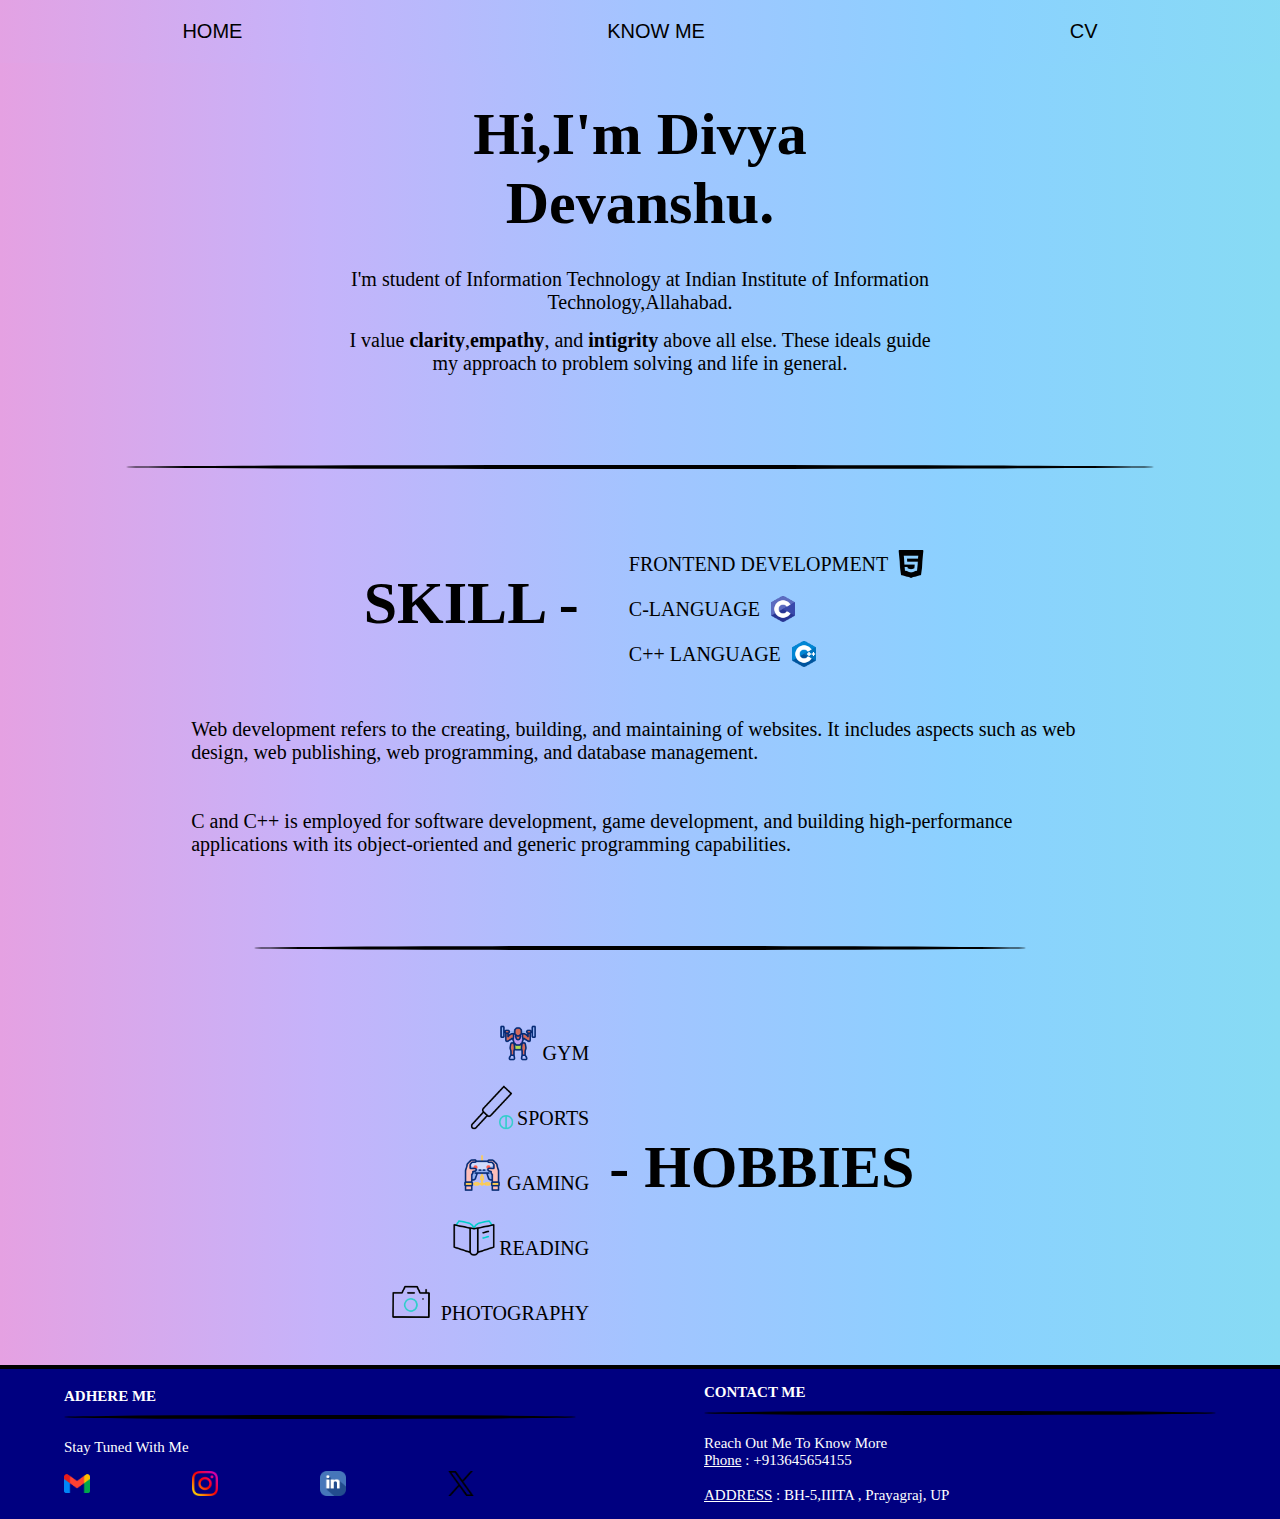
==== index.html @ 2aa6dc42 "Update index.html" ====
<!DOCTYPE html>
<html lang="en">
<head>
    <title>Document</title>
    <link rel="stylesheet" href="style.css">
</head>
<body>
    <header id="bar">
        <a href="index.html">HOME</a>
        <a href="knowme.html">KNOW ME</a>
        <a href="CV.html" target="_main">CV</a>
    </header>
    <div class="back" id="back1">
    <div id="info">
        <h1>Hi,I'm Divya Devanshu.</h1>
        <p id="intro" style="margin-top: 30px;">I'm student of Information Technology at Indian Institute of Information Technology,Allahabad.</p>
        <p id="intro" style="margin-top: 15px;">I value <b>clarity</b>,<b>empathy</b>, and <b>intigrity</b> above all else. These ideals guide my approach to problem solving and life in general.</p>
    </div>
    </div>
    <hr id="bigline">
    

    <div class="back" id="back2">
        <div  id="webd">
        <div id="skill"><h1>SKILL -</h1></div>
        <div id="skillist"><ul>
            <li>FRONTEND DEVELOPMENT<img src="html.png" id="skillogo"></li>
            <li>C-LANGUAGE<img src="c.png" id="skillogo"></li>
            <li>C++ LANGUAGE<img src="c++.png" id="skillogo"></li>
        </ul></div>
        </div>
        <div id="skilldesc">
            <p>Web development refers to the creating, building, and maintaining of websites. It includes aspects such as web design, web publishing, web programming, and database management.<br><br><br>C and C++ is employed for software development, game development, and building high-performance applications with its object-oriented and generic programming capabilities.
            </p>
        </div>
        </div>
        <hr id="smallline">
    </div>

    <div class="back" id="back3">
        <div id="interest">
        <div id="hobbielist">
            <ul id="hobbiecontent">
                <li><img src="/gym.gif" loop autoplay id="hobbieicon">GYM</li>
                <li><img src="/sport.gif" loop autoplay id="hobbieicon">SPORTS</li>
                <li><img src="/gaming.gif" loop autoplay id="hobbieicon">GAMING</li>
                <li><img src="/book.gif" loop autoplay id="hobbieicon">READING</li>
                <li><img src="/photo.gif" loop autoplay id="hobbieicon"> PHOTOGRAPHY</li>
            </ul>
        </div>
        <div id="hobbie"><h1>- HOBBIES</h1></div>
        </div>
        <hr id="line">
    </div>

    <footer>
        <div id="container">
            <div class="content">
                <h1 id="foot">ADHERE ME</h1>
                <hr id="smalline">
                <p id="stay">Stay Tuned With Me</p>
                <div id="social">
                    <a href="#" class="icon"><img src="/gmail.png" id="icon"></a>
                    <a href="#" class="icon"><img src="/instagram.png" id="icon"></a>
                    <a href="#" class="icon"><img src="/linkedin.png" id="icon"></a>
                    <a href="#" class="icon"><img src="/twitter.png" id="icon"></a>
                </div>
            </div>

            <div class="content" id="content2">
                <h1 id="foot">CONTACT ME</h1>
                <hr id="smalline">

                <p id="reach">Reach Out Me To Know More<br>
                <u>Phone</u> : +913645654155 </p>
                <br>
                <p id="reach"><u>ADDRESS</u> : BH-5,IIITA , Prayagraj, UP</p>
            </div>
        </div>
    </footer>
</body>
</html>
---- style.css ----
*{
    margin: 0;
    padding: 0;

    
}

body{
    display: flex;
    justify-content: center;
    flex-wrap: wrap;

    background-image: linear-gradient(to right, #e5a1e2, #c5b3fa, #a3c4ff, #8bd1ff, #87dbf4);
}

p{
    font-size: 20px;
    font-family: cursive;
}

h1{
    font-size: 60px;
}

a{
    text-decoration: none;
    color: black;
}


header{
    background: linear-gradient(to right, #e5a1e2, #c5b3fa, #a3c4ff, #8bd1ff, #87dbf4);
    z-index: 4;
    width: 100%;
    padding: 20px;
    margin-bottom: 20px;
    font-size: 1.25rem;
    font-family:'Franklin Gothic Medium', 'Arial Narrow', Arial, sans-serif;
    display: flex;
    justify-content: space-around;
    position: fixed;
    top: 0;

}

#back1{
    margin-top: 50px;
}

hr{
    margin-top: 90px;
    border: 2px solid black;
    border-radius: 50%;
    margin-bottom: 50px;
}

#bigline{
    width: 80%;
    display: flex;
    justify-content: center;
}

#info{
    margin-top: 50px;
    width:60%;
    text-align: center;
}

.back{
    display: flex;
    justify-content: center;
    flex-wrap: wrap;
}

#webd{
    display: flex;
    justify-content: center;
    flex-wrap: wrap;
    width:897.6px;
}



#skill{
    font-size: 40px;
    padding-left: 30px;
    padding-right: 30px;
    height: 168.8px;
    display: flex;
    align-items: center;
}

li{
    list-style-type: none;
    padding-left: 20px;
    padding-right: 20px;
    margin-bottom: 10px;
    margin-top: 10px;
    font-size: 20px;
}

#skillist{
    display: flex;
    align-items: center;
}

#skilldesc{
    width: 897.6px;
    margin-top: 30px;
}

#skillogo{
    height: 30px;
    margin-left: 8px;
    margin-bottom: 0;
    position: relative;
    top: 8px;
}

#smallline{
    width: 60%;
    display: flex;
    justify-content: center;
}

#back3{
    width:100%;
}

#interest{
    display: flex;
    justify-content: center;
    align-items: center;
    width: 60%;
}

#hobbiecontent{
    text-align: right;
    font-size: 20px;
}

#hobbieicon{
    height: 50pX;
    position: relative;
    top: 8px;
}

#line{
    width: 100%;
    display: flex;
    border-radius: 0;
    justify-content: center;
    margin-top: 30px;
    margin-bottom: 0px;
}

#container{
    display: flex;
    justify-content:space-around;
    align-items: center;
    margin-top: 0;
    padding-top: 0;

}

footer{
    
    background-color:navy;
}

#foot{
    font-size: 15px;
}

#reach{
    font-size: 15px;
}

#stay{
    font-size: 15px;
}

#icon{
    width: 20%;
}

.content{
    width: 40%;
    padding: 15px;
    height: 100%;
    color: white;
    margin-bottom: 0px;
}


#smalline{
    margin-top: 10px;
    margin-bottom: 20px;
}

#social{
    display: flex;
}

#stay{
    margin-bottom: 15px;

}
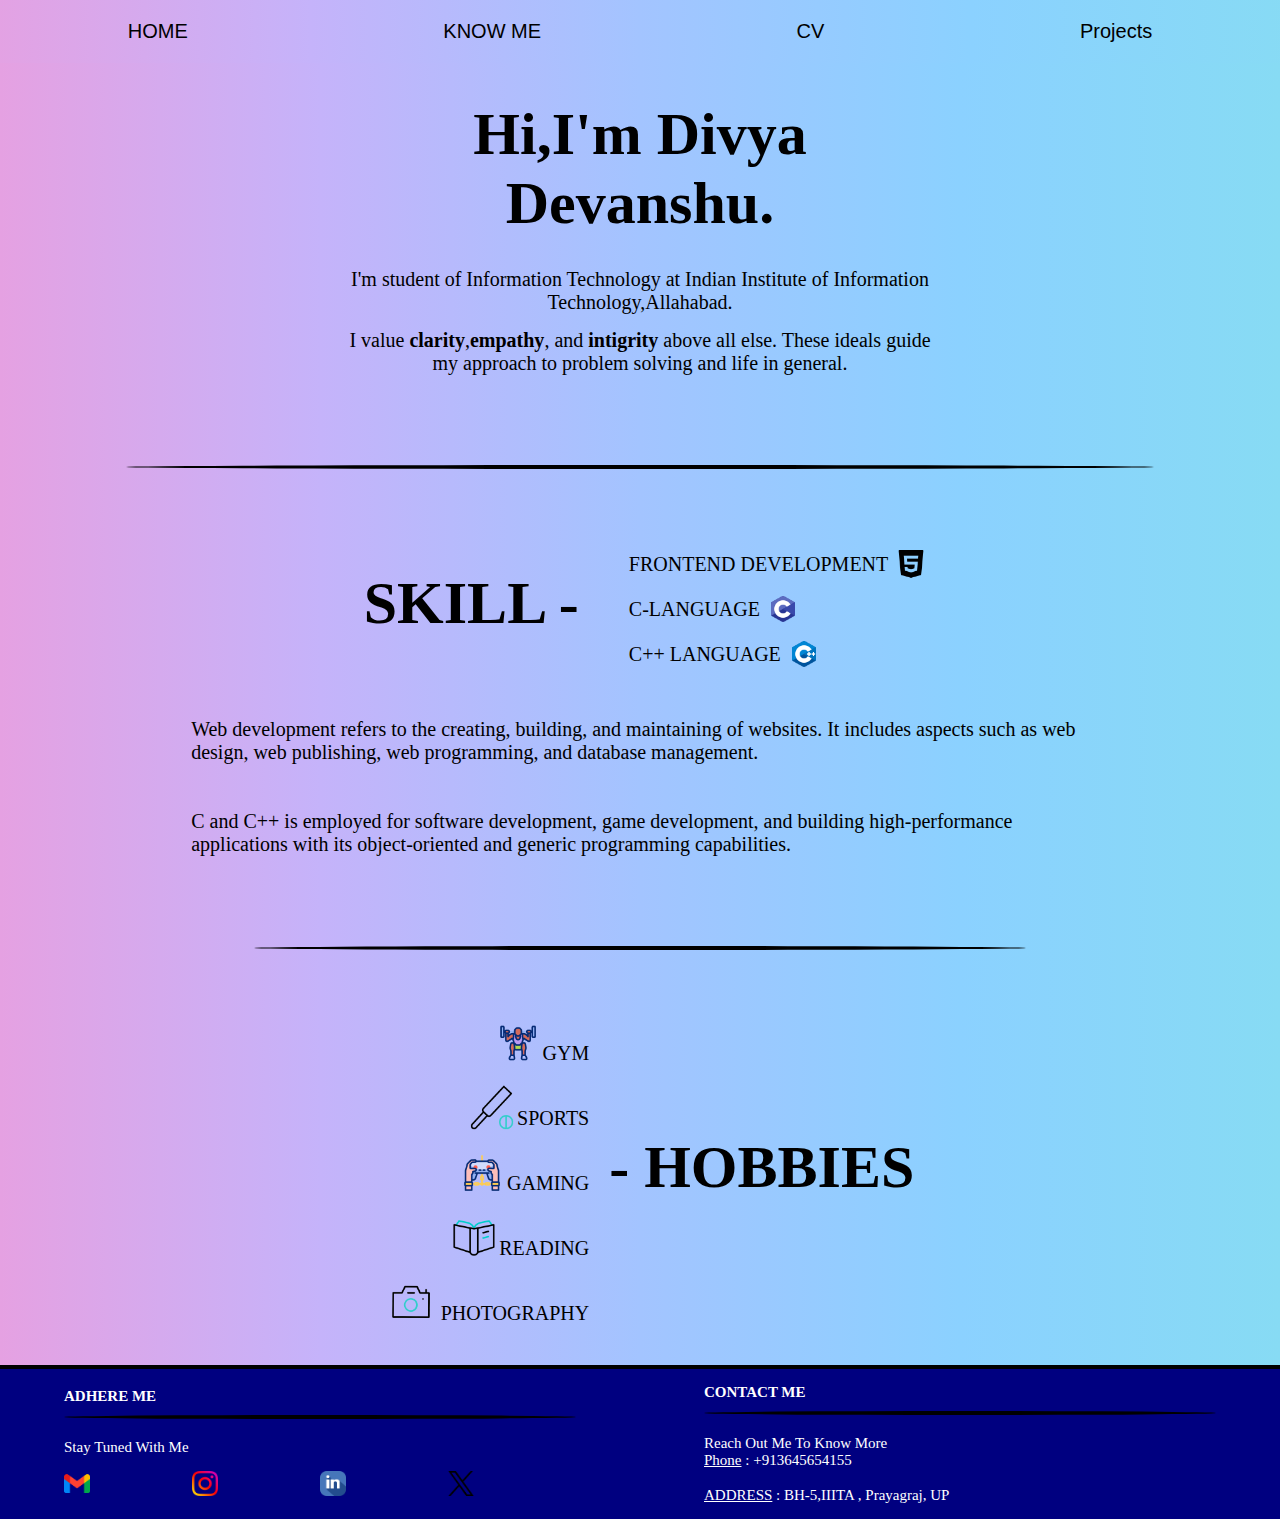
==== commit 06644037: "Update index.html" ====
--- a/index.html
+++ b/index.html
@@ -9,6 +9,7 @@
         <a href="index.html">HOME</a>
         <a href="knowme.html">KNOW ME</a>
         <a href="CV.html" target="_main">CV</a>
+        <ahref="projects.html"> Projects</a>
     </header>
     <div class="back" id="back1">
     <div id="info">
@@ -41,11 +42,11 @@
         <div id="interest">
         <div id="hobbielist">
             <ul id="hobbiecontent">
-                <li><img src="/gym.gif" loop autoplay id="hobbieicon">GYM</li>
-                <li><img src="/sport.gif" loop autoplay id="hobbieicon">SPORTS</li>
-                <li><img src="/gaming.gif" loop autoplay id="hobbieicon">GAMING</li>
-                <li><img src="/book.gif" loop autoplay id="hobbieicon">READING</li>
-                <li><img src="/photo.gif" loop autoplay id="hobbieicon"> PHOTOGRAPHY</li>
+                <li><img src="gym.gif" loop autoplay id="hobbieicon">GYM</li>
+                <li><img src="sport.gif" loop autoplay id="hobbieicon">SPORTS</li>
+                <li><img src="gaming.gif" loop autoplay id="hobbieicon">GAMING</li>
+                <li><img src="book.gif" loop autoplay id="hobbieicon">READING</li>
+                <li><img src="photo.gif" loop autoplay id="hobbieicon"> PHOTOGRAPHY</li>
             </ul>
         </div>
         <div id="hobbie"><h1>- HOBBIES</h1></div>
@@ -60,10 +61,10 @@
                 <hr id="smalline">
                 <p id="stay">Stay Tuned With Me</p>
                 <div id="social">
-                    <a href="#" class="icon"><img src="/gmail.png" id="icon"></a>
-                    <a href="#" class="icon"><img src="/instagram.png" id="icon"></a>
-                    <a href="#" class="icon"><img src="/linkedin.png" id="icon"></a>
-                    <a href="#" class="icon"><img src="/twitter.png" id="icon"></a>
+                    <a href="#" class="icon"><img src="gmail.png" id="icon"></a>
+                    <a href="#" class="icon"><img src="instagram.png" id="icon"></a>
+                    <a href="#" class="icon"><img src="linkedin.png" id="icon"></a>
+                    <a href="#" class="icon"><img src="twitter.png" id="icon"></a>
                 </div>
             </div>
 
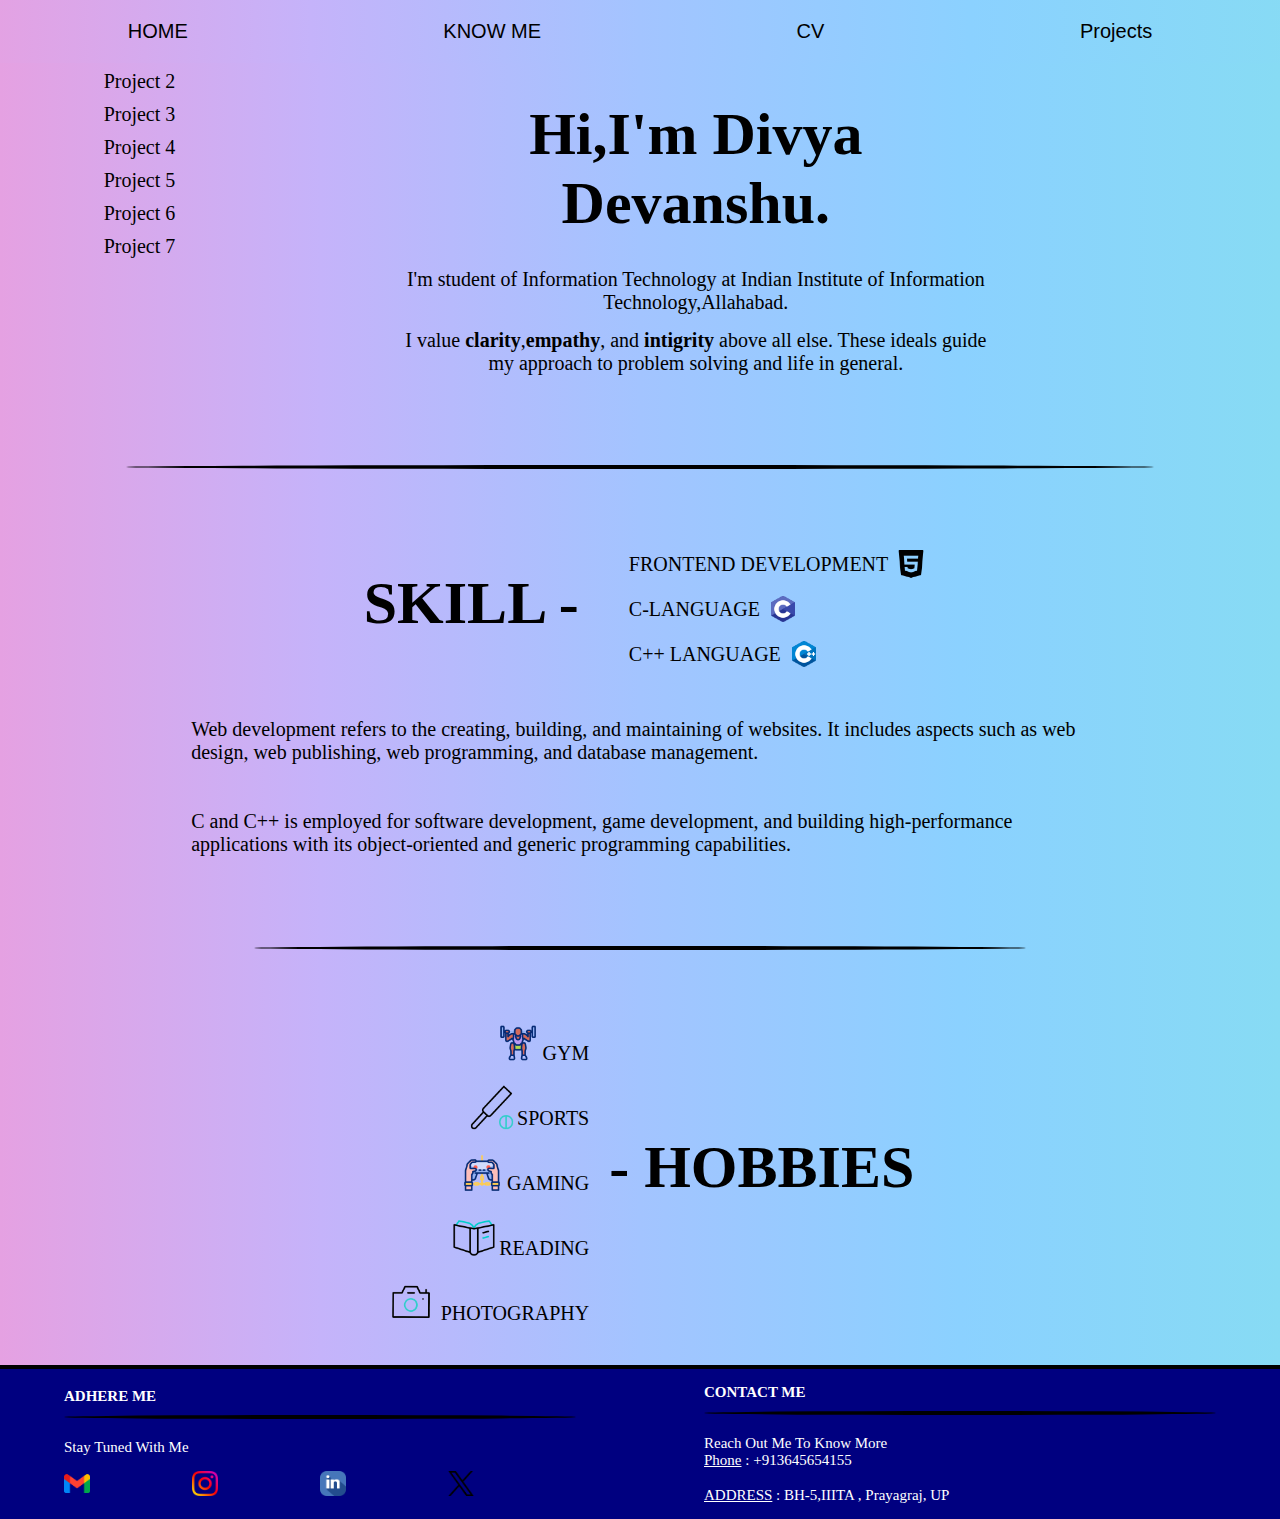
==== commit c3391eb6: "Update index.html" ====
--- a/index.html
+++ b/index.html
@@ -9,8 +9,22 @@
         <a href="index.html">HOME</a>
         <a href="knowme.html">KNOW ME</a>
         <a href="CV.html" target="_main">CV</a>
-        <ahref="projects.html"> Projects</a>
+        <a href="projects.html"> Projects</a>
     </header>
+      <section class="projects">
+    <h2>Projects</h2>
+    <ul>
+      <li><a href="#">Project 1</a></li>
+      <li><a href="#">Project 2</a></li>
+      <li><a href="#">Project 3</a></li>
+      <li><a href="#">Project 4</a></li>
+      <li><a href="#">Project 5</a></li>
+      <li><a href="#">Project 6</a></li>
+      <li><a href="#">Project 7</a></li>
+      
+    </ul>
+  </section>
+
     <div class="back" id="back1">
     <div id="info">
         <h1>Hi,I'm Divya Devanshu.</h1>
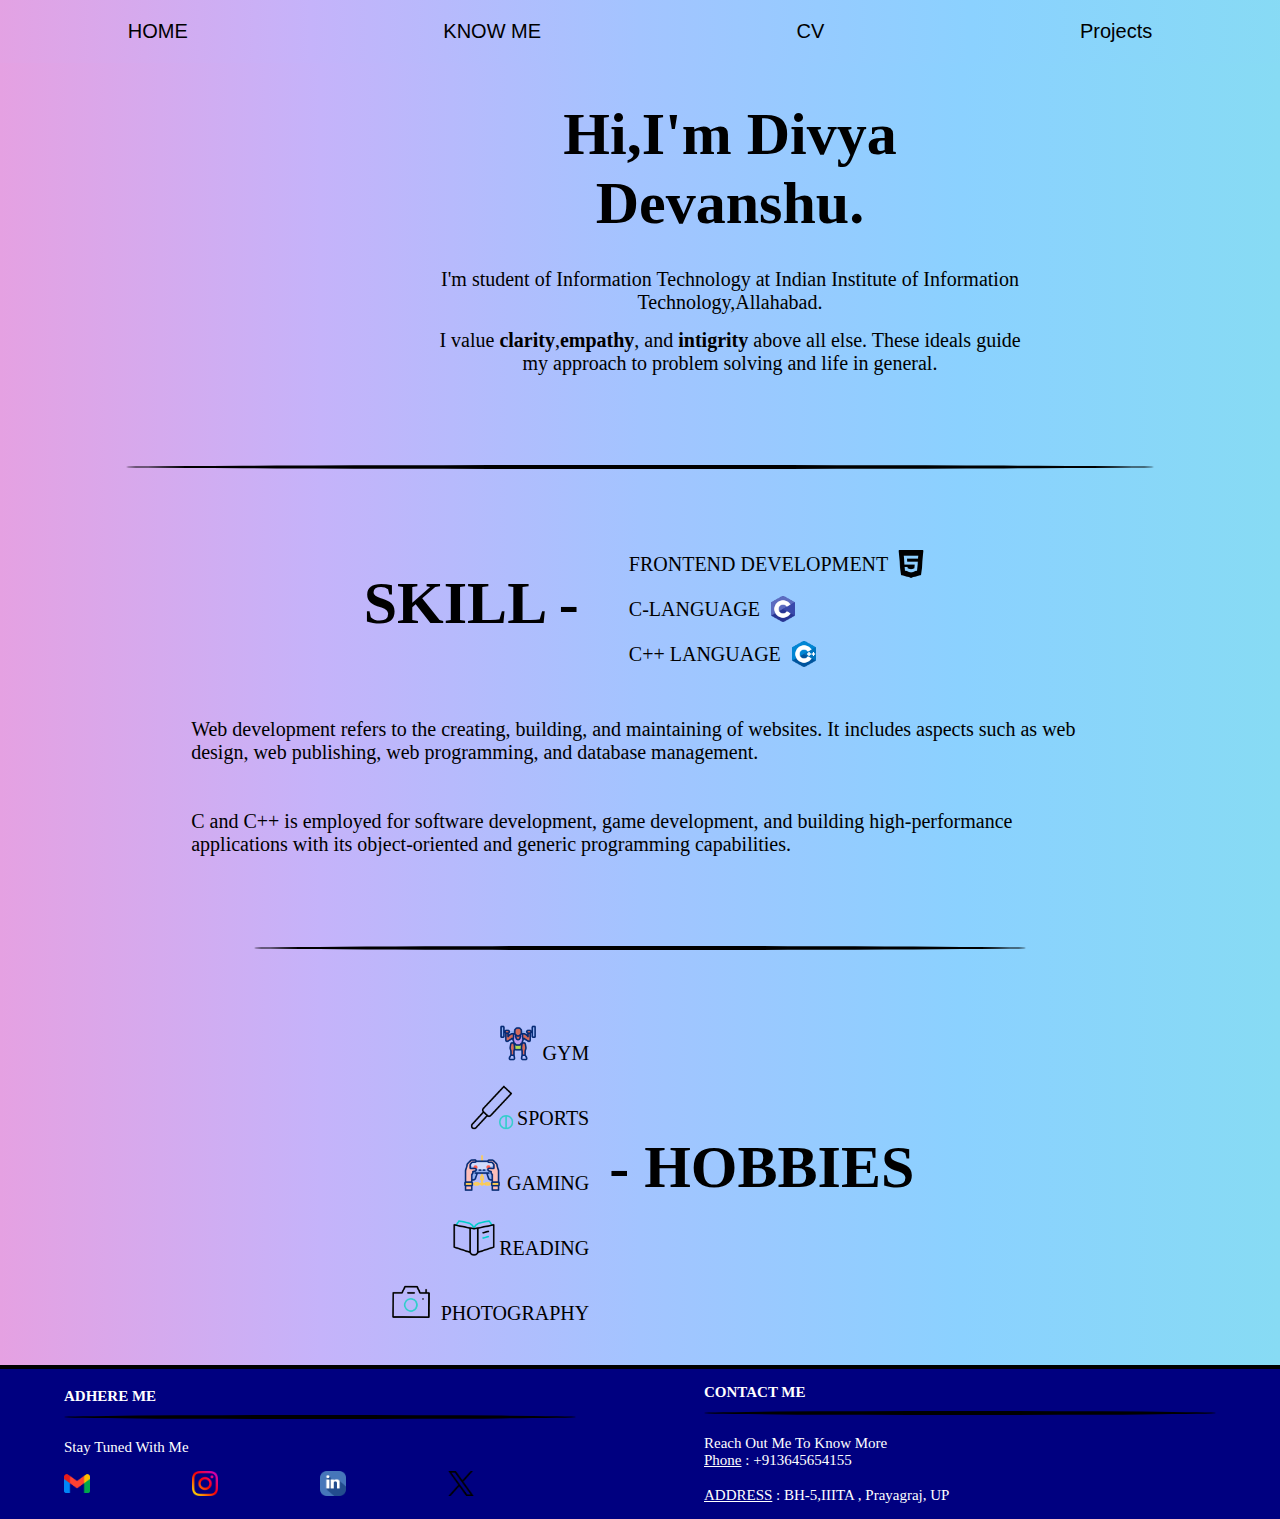
==== commit a8104d36: "Update index.html" ====
--- a/index.html
+++ b/index.html
@@ -11,19 +11,15 @@
         <a href="CV.html" target="_main">CV</a>
         <a href="projects.html"> Projects</a>
     </header>
-      <section class="projects">
-    <h2>Projects</h2>
-    <ul>
-      <li><a href="#">Project 1</a></li>
-      <li><a href="#">Project 2</a></li>
-      <li><a href="#">Project 3</a></li>
-      <li><a href="#">Project 4</a></li>
-      <li><a href="#">Project 5</a></li>
-      <li><a href="#">Project 6</a></li>
-      <li><a href="#">Project 7</a></li>
+       <div class="dropdown">
+    <button class="dropbtn">Projects</button>
+    <div class="dropdown-content" id="myDropdown">
+      <a href="#">Project 1</a>
+      <a href="#">Project 2</a>
+      <a href="#">Project 3</a>
       
-    </ul>
-  </section>
+    </div>
+  </div>
 
     <div class="back" id="back1">
     <div id="info">
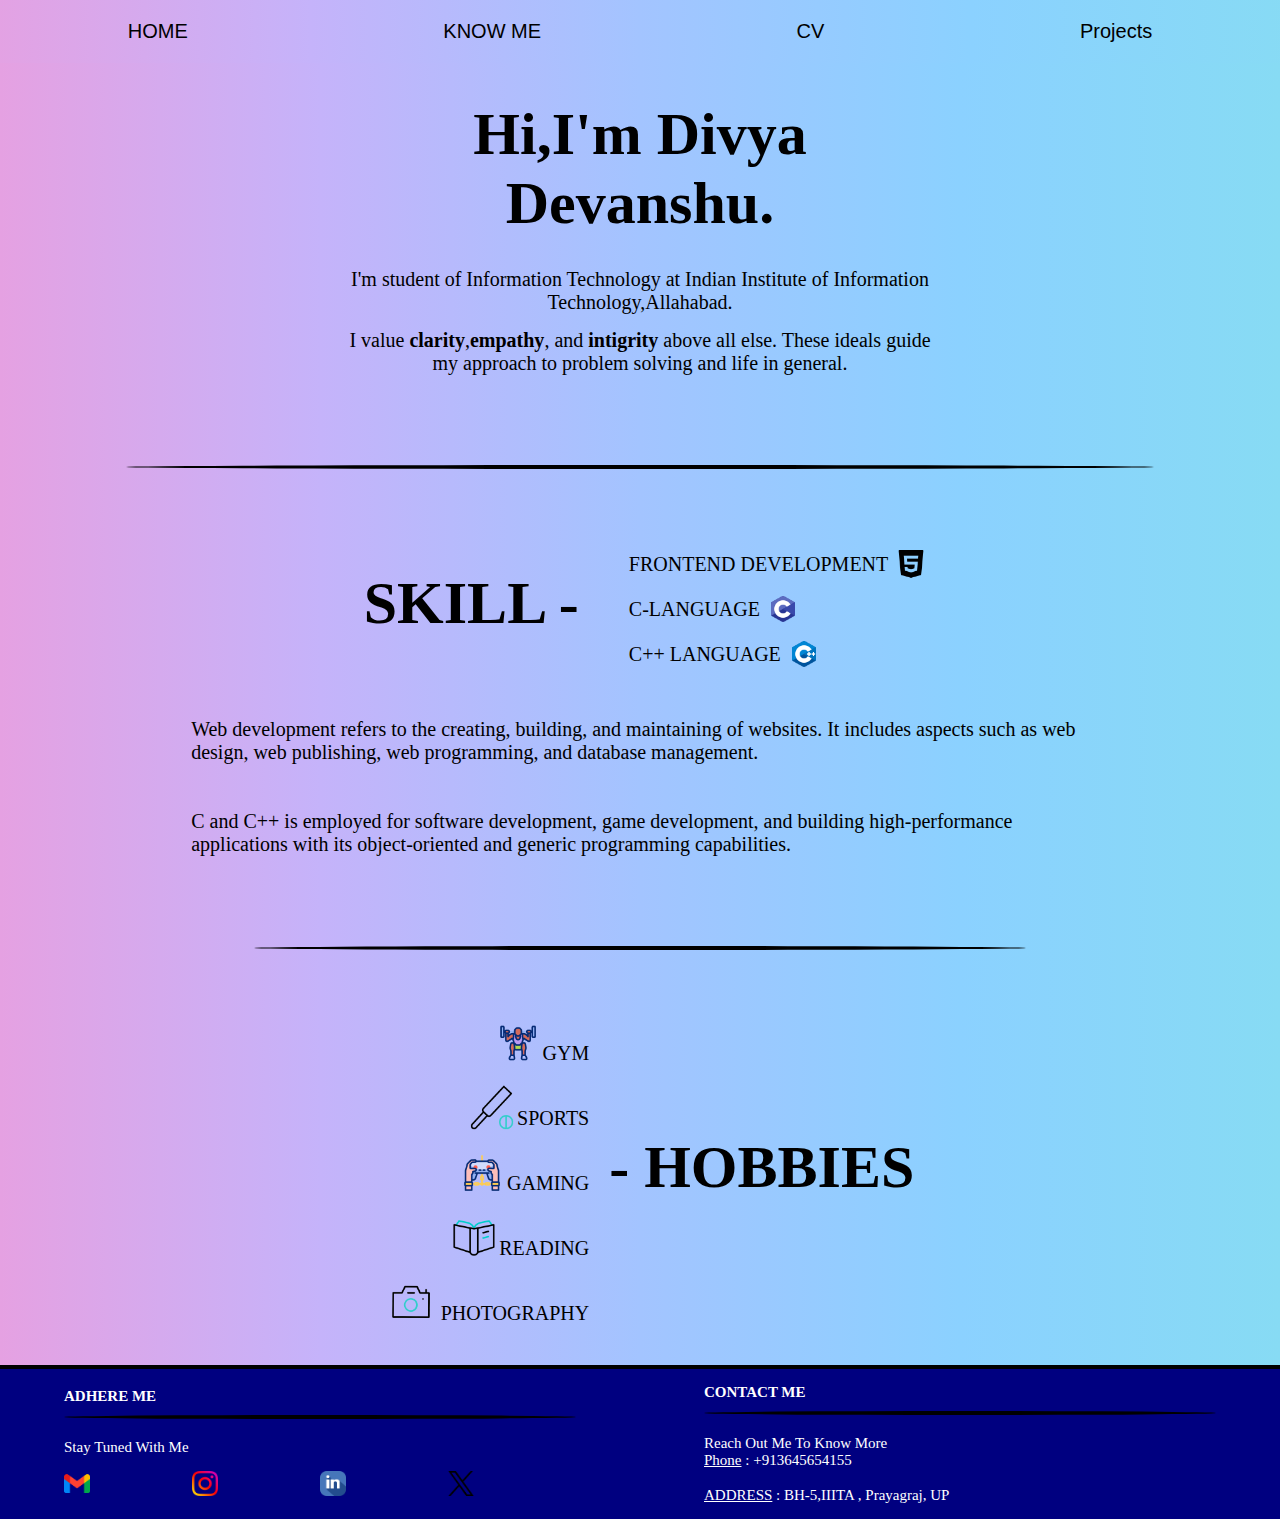
==== commit 381a95de: "Update index.html" ====
--- a/index.html
+++ b/index.html
@@ -11,15 +11,7 @@
         <a href="CV.html" target="_main">CV</a>
         <a href="projects.html"> Projects</a>
     </header>
-       <div class="dropdown">
-    <button class="dropbtn">Projects</button>
-    <div class="dropdown-content" id="myDropdown">
-      <a href="#">Project 1</a>
-      <a href="#">Project 2</a>
-      <a href="#">Project 3</a>
-      
-    </div>
-  </div>
+       
 
     <div class="back" id="back1">
     <div id="info">
--- a/style.css
+++ b/style.css
@@ -206,3 +206,56 @@
     margin-bottom: 15px;
 
 }
+
+
+.dropbtn {
+  background-color: #4CAF50;
+  color: white;
+  padding: 16px;
+  font-size: 16px;
+  border: none;
+  cursor: pointer;
+}
+
+
+.dropbtn:hover, .dropbtn:focus {
+  background-color: #3e8e41;
+}
+
+
+.dropdown {
+  position: relative;
+  display: inline-block;
+}
+
+
+.dropdown-content {
+  display: none;
+  position: absolute;
+  background-color: #f9f9f9;
+  min-width: 160px;
+  z-index: 1;
+}
+
+
+.dropdown-content a {
+  color: black;
+  padding: 12px 16px;
+  text-decoration: none;
+  display: block;
+}
+
+
+.dropdown-content a:hover {
+  background-color: #f1f1f1;
+}
+
+
+.dropdown:hover .dropdown-content {
+  display: block;
+}
+
+.dropdown:hover .dropbtn {
+  background-color: #3e8e41;
+}
+
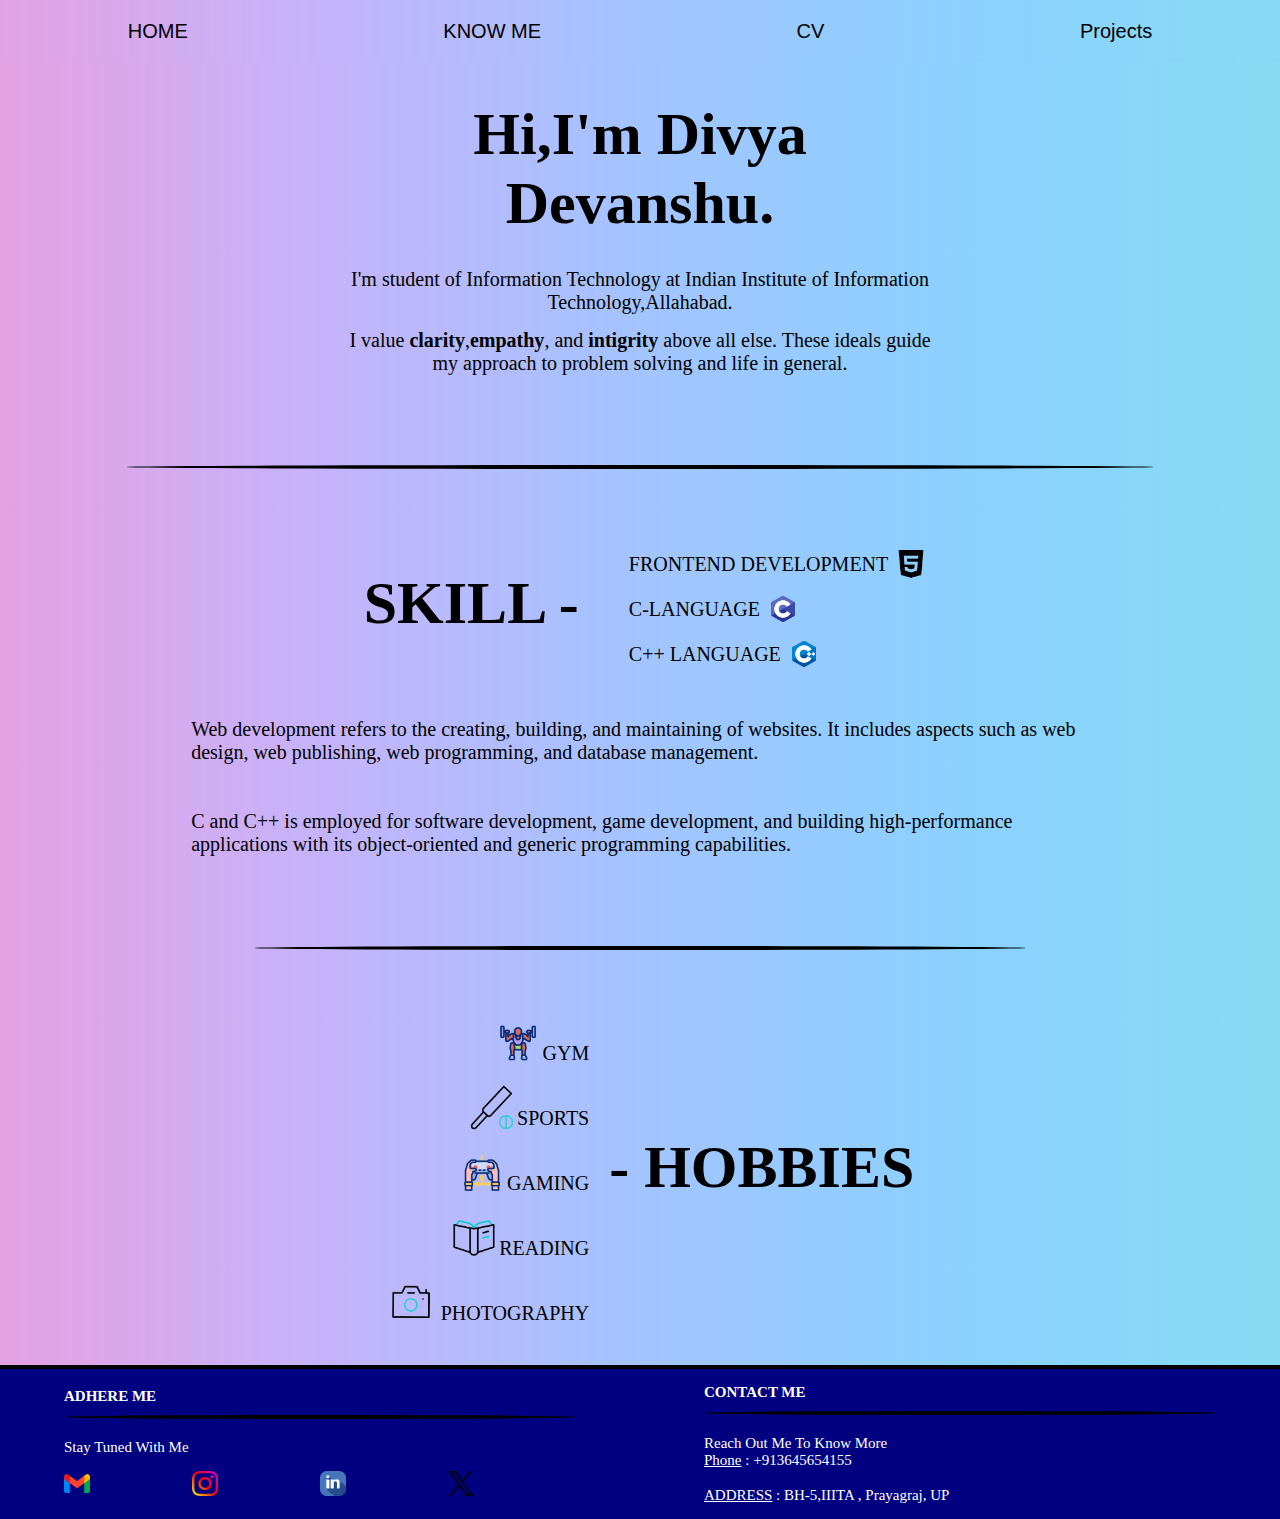
==== commit 300d93d0: "Update index.html" ====
--- a/index.html
+++ b/index.html
@@ -10,7 +10,7 @@
         <a href="knowme.html">KNOW ME</a>
         <a href="CV.html" target="_main">CV</a>
         <a href="projects.html"> Projects</a>
-    </header>
+    </header> 
        
 
     <div class="back" id="back1">
